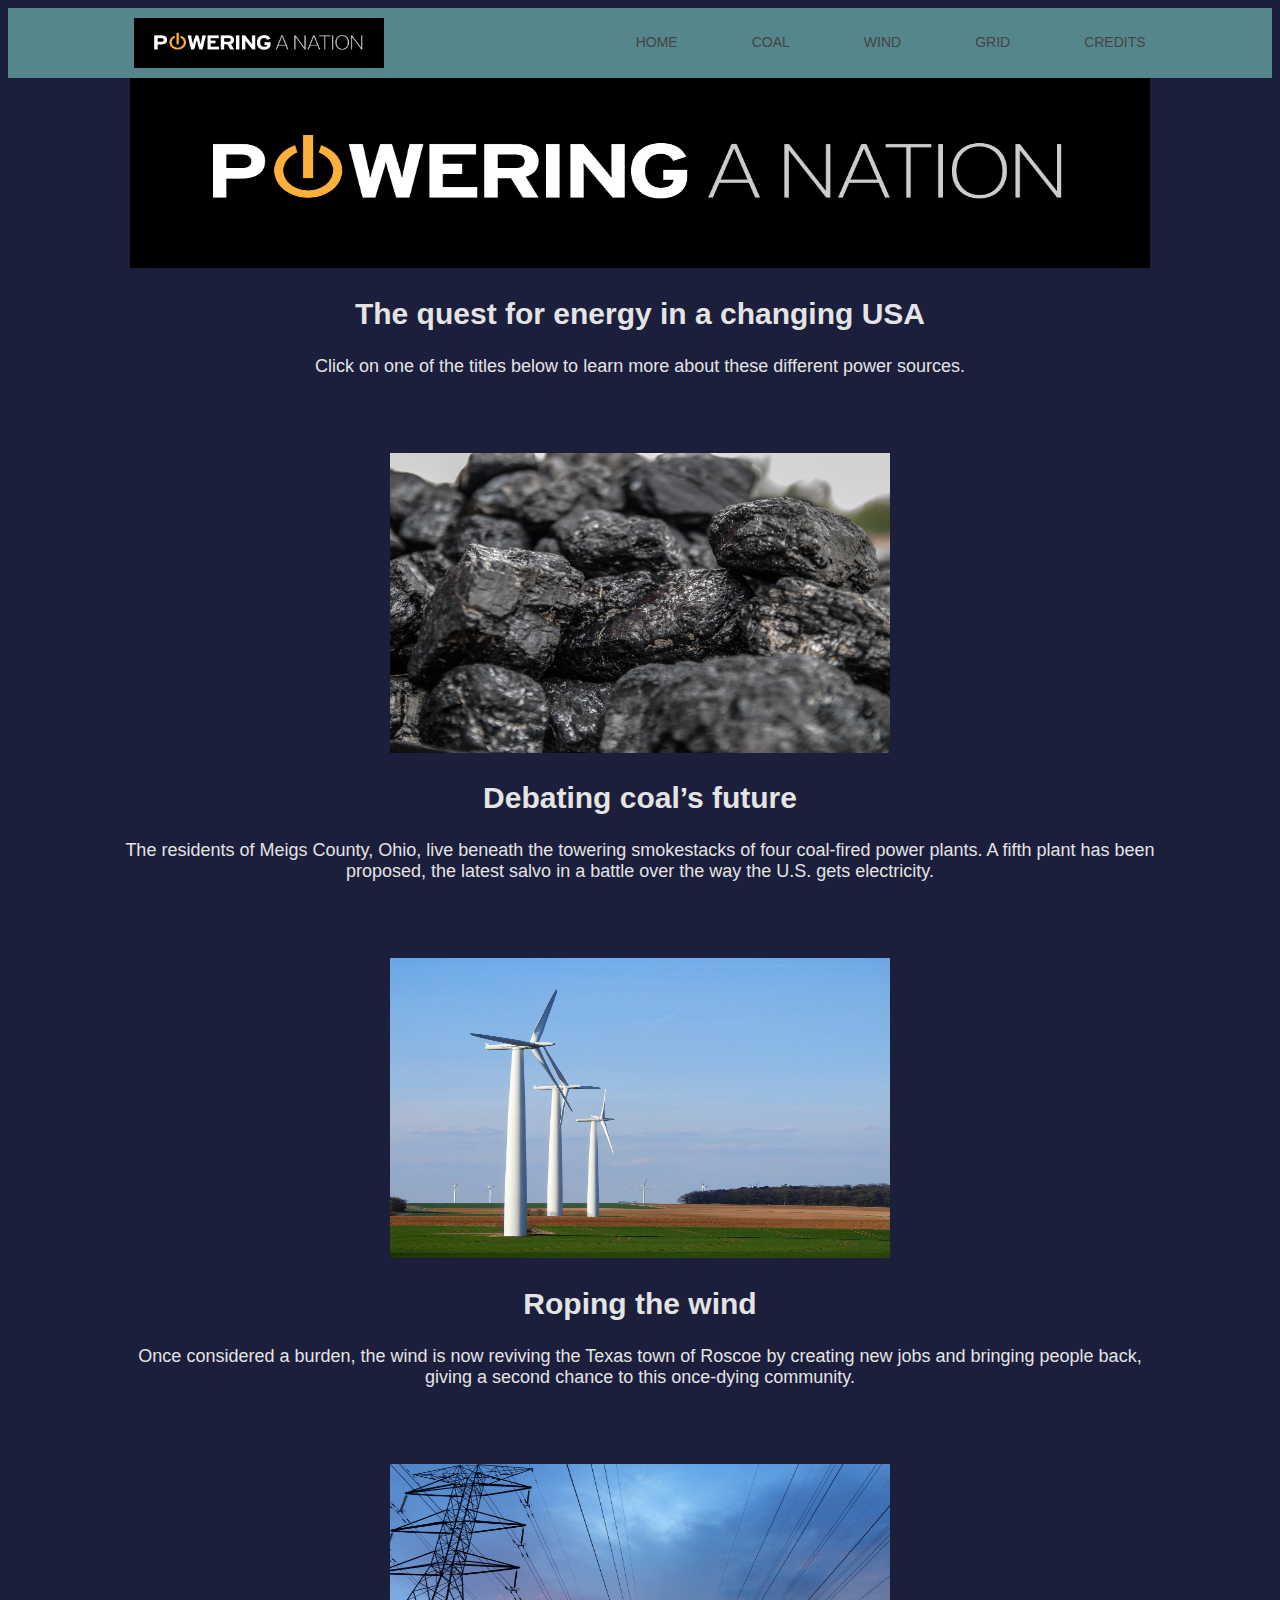
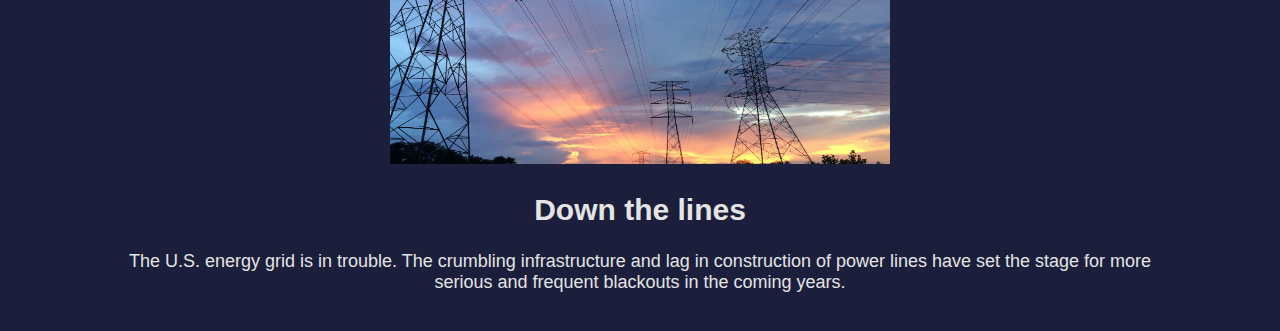
==== index.html @ 628d0445 "added text and image to grid page" ====
<!DOCTYPE html>
<html lang="en">
<head>
    <meta charset="UTF-8">
    <meta http-equiv="X-UA-Compatible" content="IE=edge">
    <meta name="viewport" content="width=device-width, initial-scale=1.0">
    <link rel="stylesheet" href="./css/main.css">
    
    <title>Powering a Nation</title>
</head>
<body class="bg-blue">
    
<header>
    <div class="container">
<img src="img/logopan1.png" alt="logo" class="logo" width="250" height="50">

<nav>
    <ul>
        <li><a href="./">Home</a></li>
        <li><a href="../coal/">Coal</a></li>
        <li><a href="../wind/">Wind</a></li>
        <li><a href="../grid/">Grid</a></li>
        <li><a href="../credits/">Credits</a></li>
    </ul>
</nav>
</div>
</header>
  <main>
    <div class="headerphoto">
        <img src="./img/logopan1.png" alt="logo" height="190" width="1020"> </div>
       
    
        
      <h2>The quest for energy in a changing USA</h2>
      <p style= "text-align: center;
      padding-bottom: 20px;
      padding-right: 3cm;
      padding-left: 3cm;">
          Click on one of the titles below to learn more about these different power sources.
      </p>
        
        <img src="img/pexels-pixabay-46801 (1).jpg" alt="coal" height="300" width="500" style="padding-top: 1cm;">
        <h2><a href="../coal/">Debating coal’s future </a> 
        </h2>
        <p style="text-align: center;
        padding-bottom: 20px;
        padding-right: 3cm;
        padding-left: 3cm;">
            The residents of Meigs County, Ohio, live beneath the towering smokestacks of four coal-fired power plants. A fifth plant has been proposed, the latest salvo in a battle over the way the U.S. gets electricity.
            </p>
            <img src="img/pexels-pixabay-414943.jpg" alt="wind"height="300" width="500" style="padding-top: 1cm;">
            <h2>
                <a href="../wind/">Roping the wind </a>
            </h2>
            <p style="text-align: center;
            padding-bottom: 20px;
            padding-right: 3cm;
            padding-left: 3cm;">
                Once considered a burden, the wind is now reviving the Texas town of Roscoe by creating new jobs and bringing people back, giving a second chance to this once-dying community.
                </p>
    
                <img src="img/pexels-pok-rie-189524.jpg" alt="grid"height="300" width="500" style="padding-top: 1cm;">
               <h2><a href="../grid/">Down the lines </a></h2> 
                <p style="text-align: center;
                padding-bottom: 20px;
                padding-right: 3cm;
                padding-left: 3cm;">
                    
The U.S. energy grid is in trouble. The crumbling infrastructure and lag in construction of power lines have set the stage for more serious and frequent blackouts in the coming years.

                </p>
  </main>

</body>
</html>
---- css/main.css ----
.bg-blue {
  background-color: #1b1f3b;
}
.container {
  width: 80%;
  margin: 0 auto;
}
header {
  background-color: #55868c;
}
.logo {
  float: left;
  padding: 10px 0;
}
nav {
  float: right;
}
nav ul {
  margin: 0;
  padding: 0;
  list-style: none;
}
nav li {
  display: inline-block;
  margin-left: 70px;
  padding-top: 25px;
  position: relative;
}
nav a {
  color: #444;
  text-decoration: none;
  text-transform: uppercase;
  font-family: "Trebuchet MS", "Lucida Sans Unicode", "Lucida Grande",
    "Lucida Sans", Arial, sans-serif;
  font-size: 14px;
}
nav a:hover {
  color: #000;
}
nav a::before {
  content: "";
  display: block;
  height: 5px;
  width: 100%;
  background-color: #444;
  position: absolute;
  top: 0;
  width: 0%;
  transition: all ease-in-out 200ms;
}
nav a:hover::before {
  width: 100%;
}
header::after {
  content: " ";
  display: table;
  clear: both;
}

h1 {
  font-size: 60px;
  font-family: "Trebuchet MS", "Lucida Sans Unicode", "Lucida Grande",
    "Lucida Sans", Arial, sans-serif;
  color: #e4e4e4;
  text-align: center;
  padding-top: 40px;
}
p {
  font-family: "Segoe UI", Tahoma, Geneva, Verdana, sans-serif;
  font-size: 18px;
  color: #e4e4e4;
}

h2 {
  font-size: 30px;
  font-family: "Trebuchet MS", "Lucida Sans Unicode", "Lucida Grande",
    "Lucida Sans", Arial, sans-serif;
  color: #e4e4e4;
  text-align: center;
  padding-left: 5cm;
  padding-right: 5cm;
}
h2 a {
  color: #e4e4e4;
  text-decoration: none;
}
h2 a:hover {
  color: slategray;
}

main {
  text-align: center;
}
/* Container holding the image and the text */
.headerphoto {
  position: relative;
  text-align: center;
  color: white;
}
/* Centered text */
.centered {
  position: absolute;
  top: 50%;
  left: 50%;
  transform: translate(-50%, -50%);
  font-size: 60px;
  font-family: "Trebuchet MS", "Lucida Sans Unicode", "Lucida Grande",
    "Lucida Sans", Arial, sans-serif;
  color: #e4e4e4;
}

/* Create three unequal columns that floats next to each other */
.column {
  float: left;
  padding: 10px;
}

.left,
.right {
  width: 22%;
}

.middle {
  width: 50%;
}

/* Clear floats after the columns */
.row:after {
  content: "";
  display: table;
  clear: both;
}
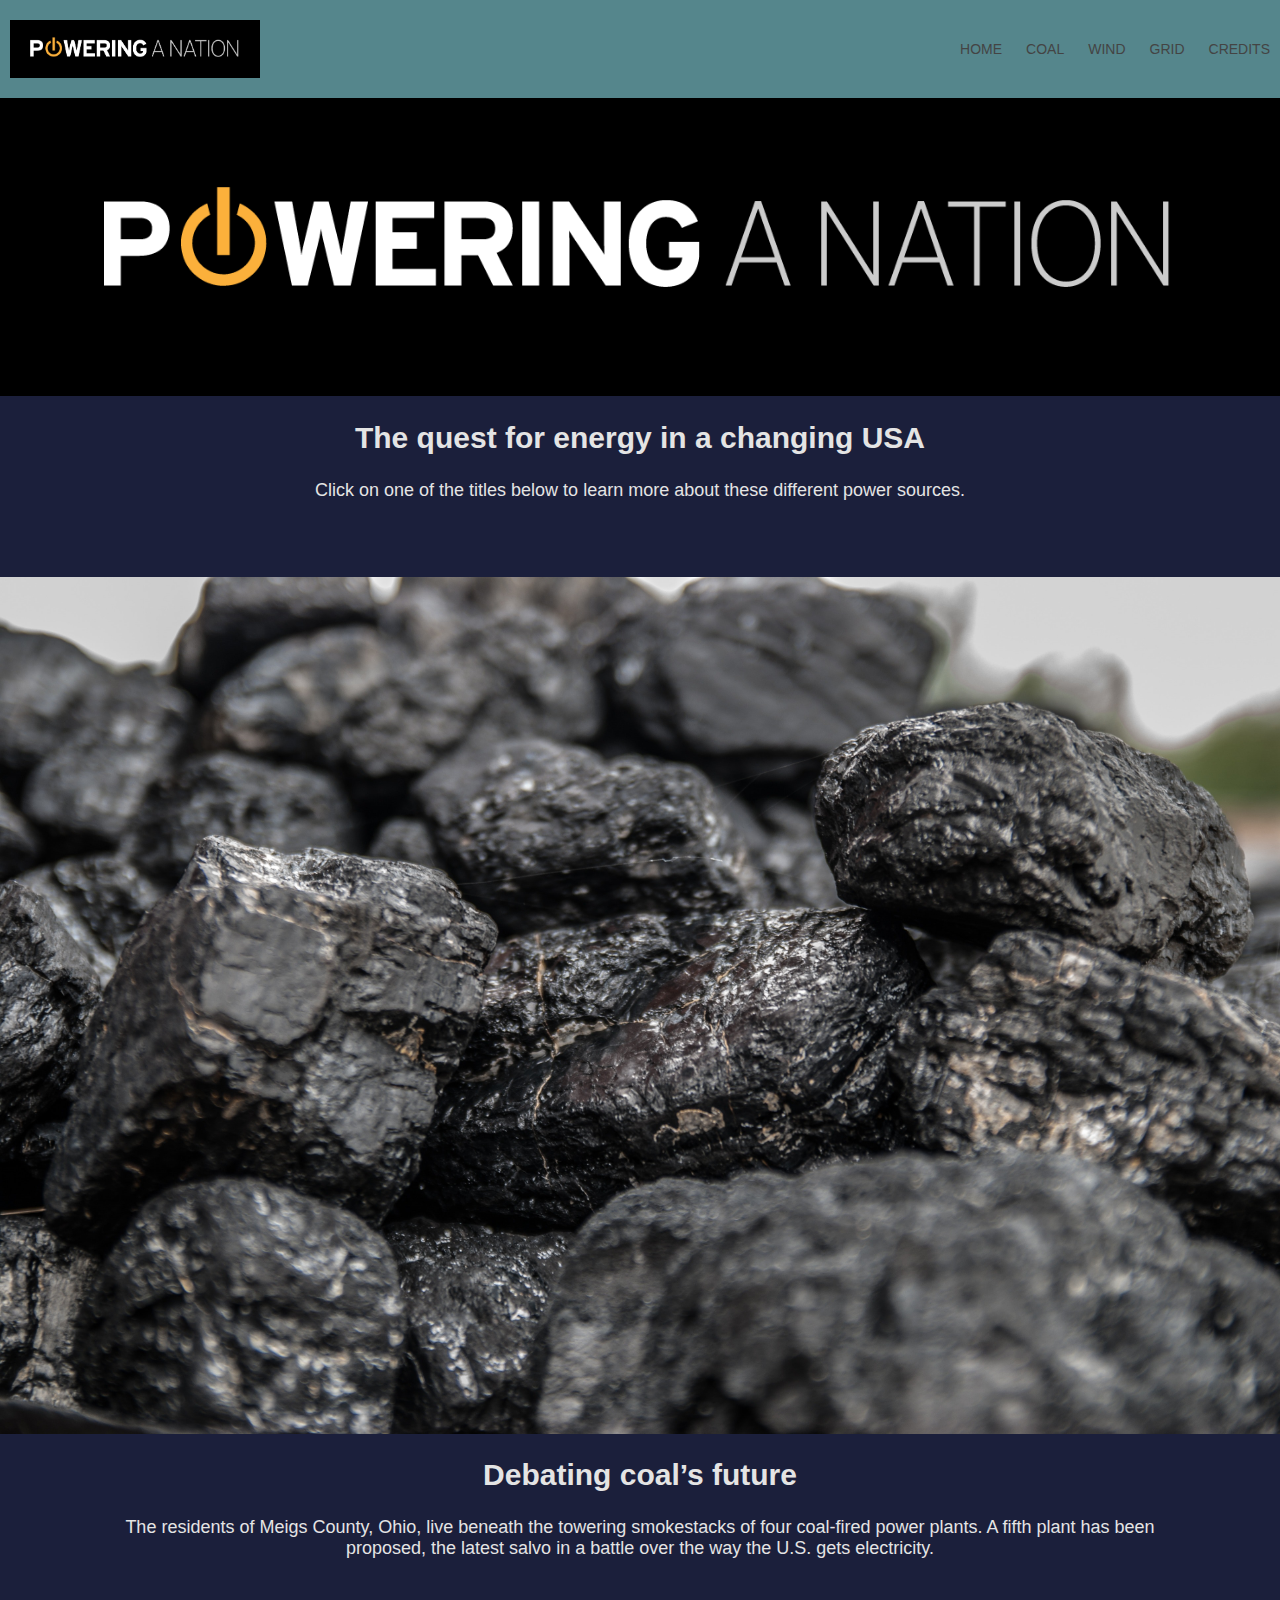
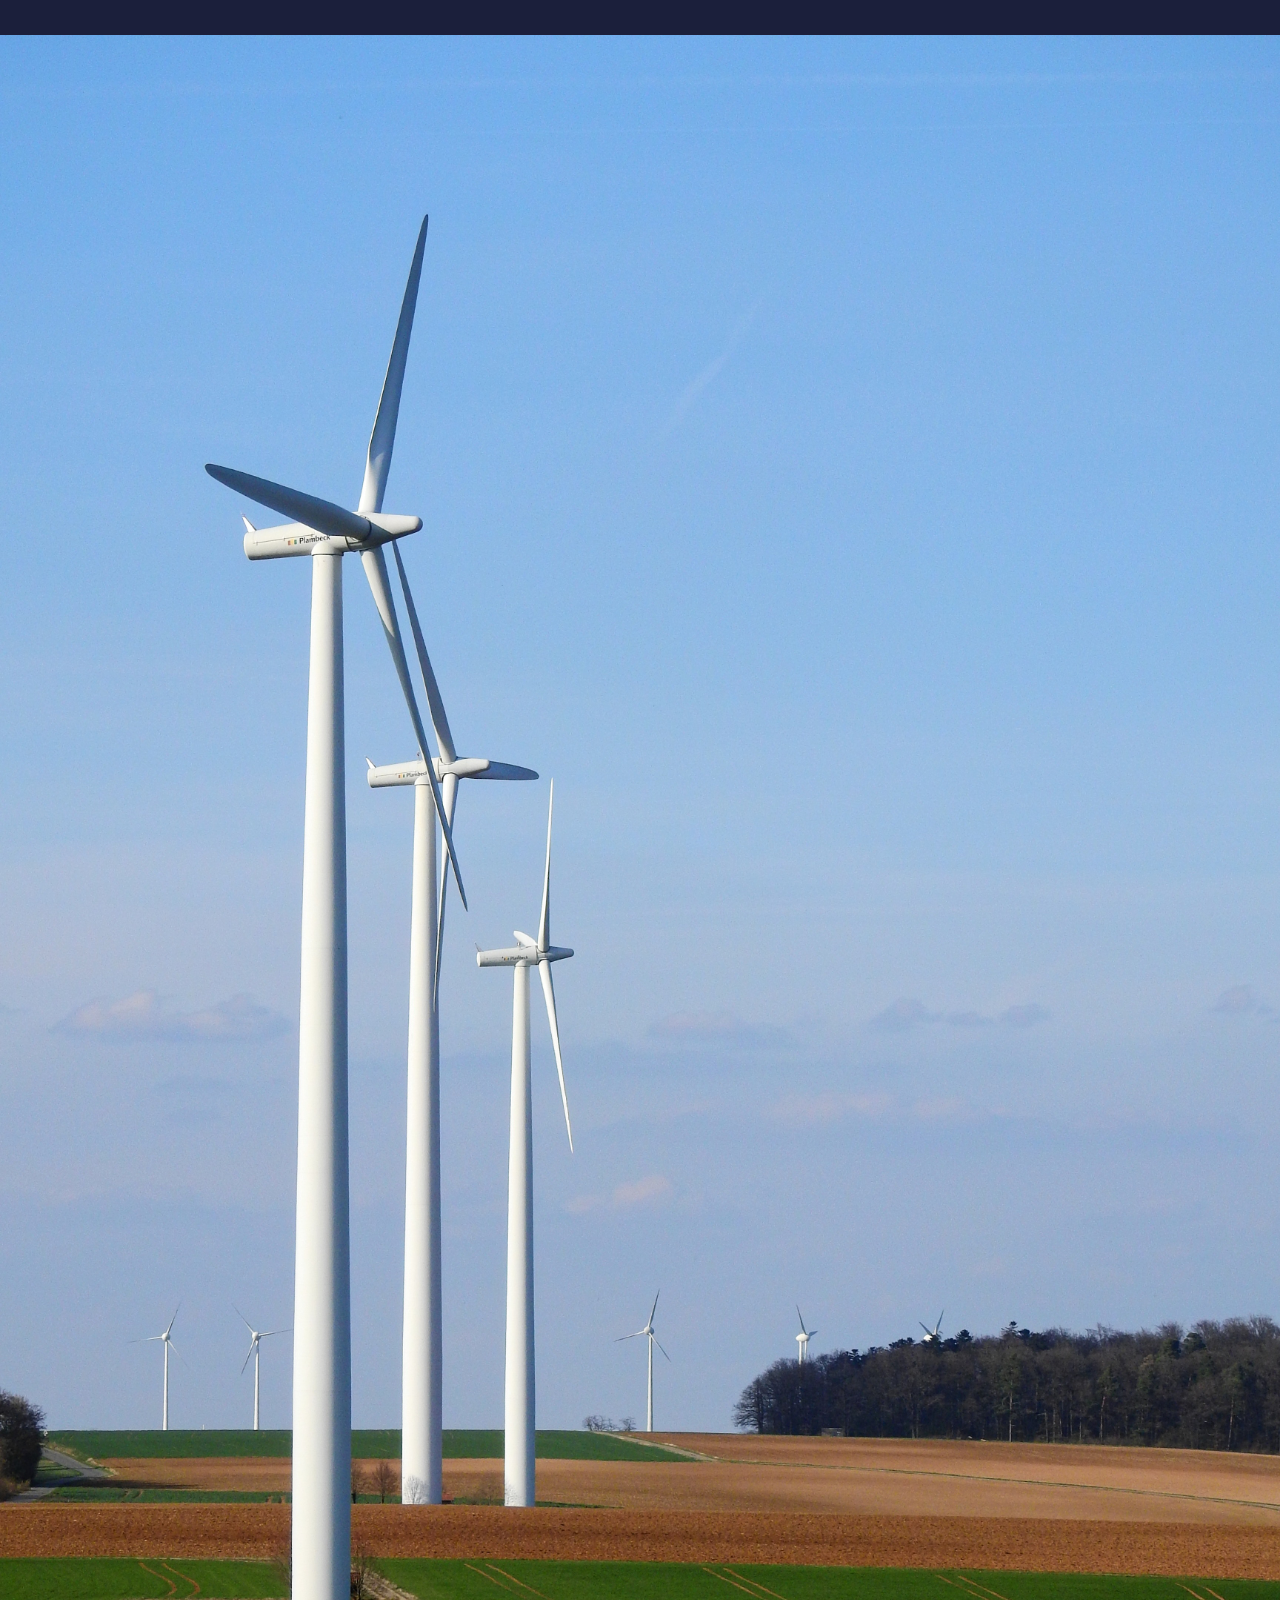
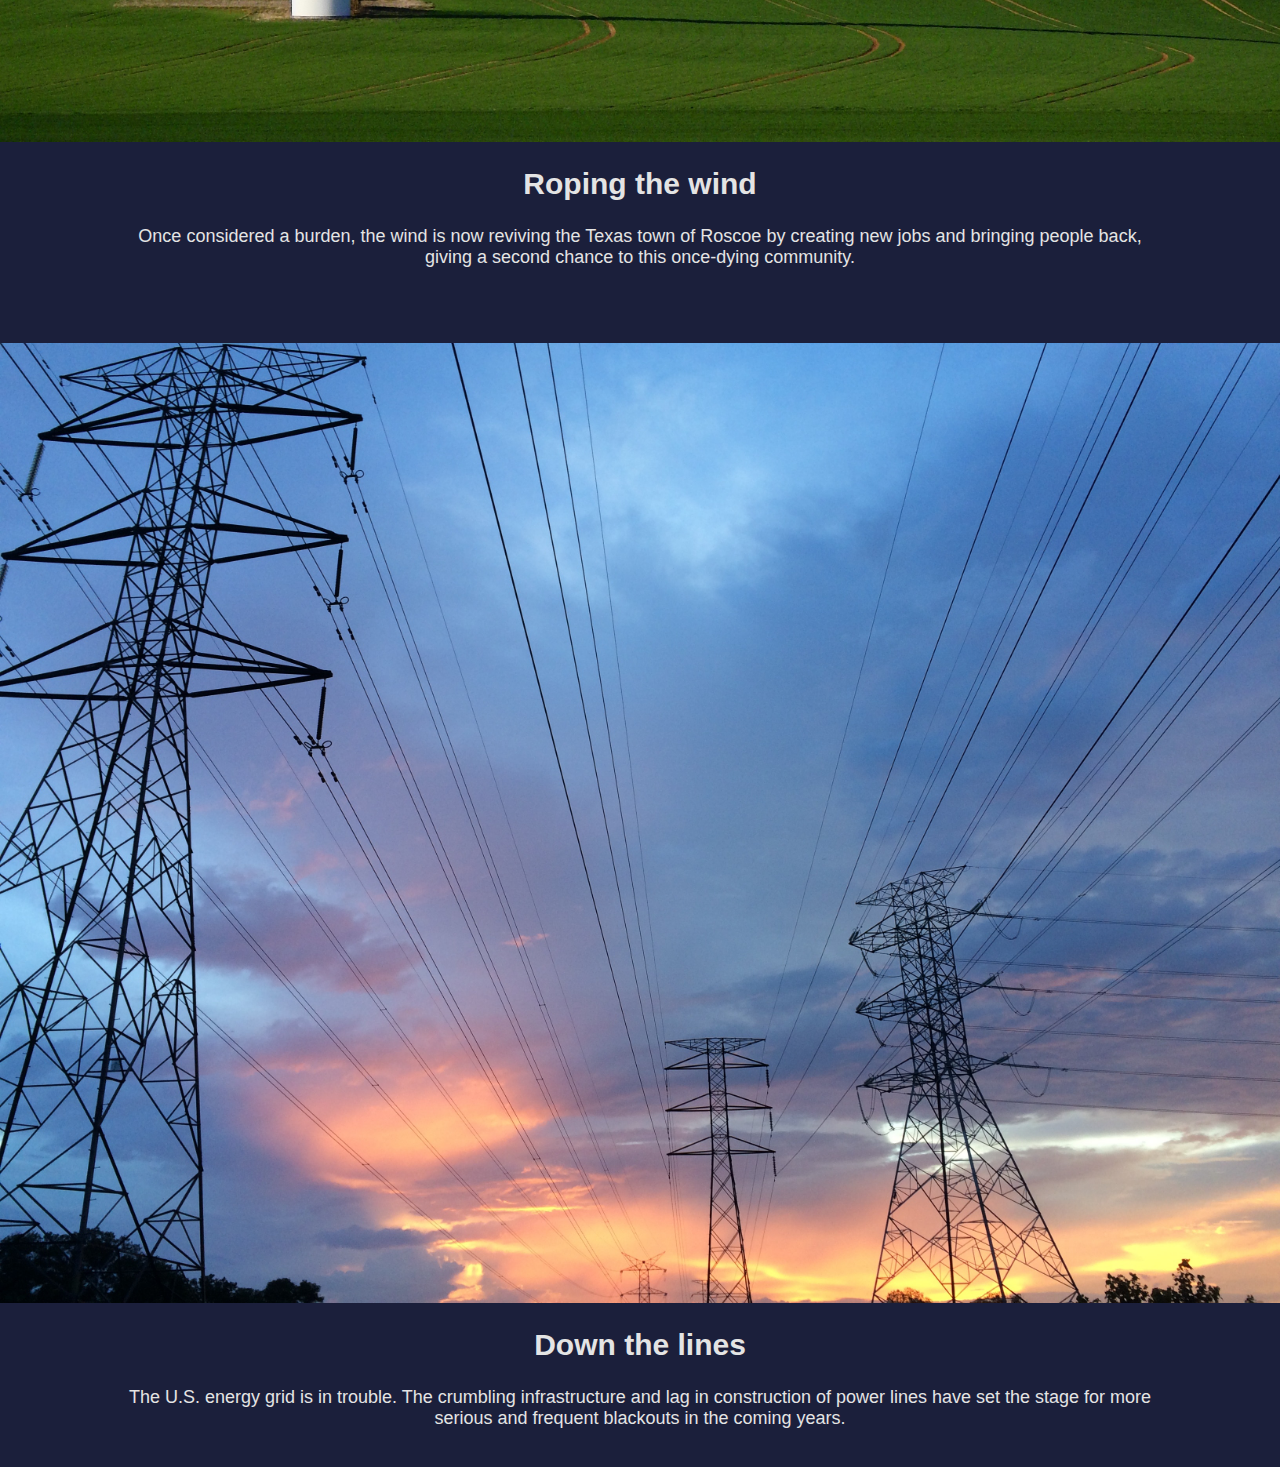
==== commit 0f196ed5: "Improved and simplified navbar." ====
--- a/index.html
+++ b/index.html
@@ -1,75 +1,116 @@
 <!DOCTYPE html>
 <html lang="en">
-<head>
-    <meta charset="UTF-8">
-    <meta http-equiv="X-UA-Compatible" content="IE=edge">
-    <meta name="viewport" content="width=device-width, initial-scale=1.0">
-    <link rel="stylesheet" href="./css/main.css">
-    
+  <head>
+    <meta charset="UTF-8" />
+    <meta http-equiv="X-UA-Compatible" content="IE=edge" />
+    <meta name="viewport" content="width=device-width, initial-scale=1.0" />
+    <link rel="stylesheet" href="./css/main.css" />
+
     <title>Powering a Nation</title>
-</head>
-<body class="bg-blue">
-    
-<header>
-    <div class="container">
-<img src="img/logopan1.png" alt="logo" class="logo" width="250" height="50">
+  </head>
+  <body class="bg-blue">
+    <header>
+      <nav>
+        <a href="./">
+          <img
+            src="./img/logopan1.png"
+            alt="logo"
+            class="logo"
+            width="250"
+            height="50"
+          />
+        </a>
+        <ul>
+          <li><a href="./">Home</a></li>
+          <li><a href="./coal/">Coal</a></li>
+          <li><a href="./wind/">Wind</a></li>
+          <li><a href="./grid/">Grid</a></li>
+          <li><a href="./credits/">Credits</a></li>
+        </ul>
+      </nav>
+    </header>
+    <main>
+      <div class="headerphoto">
+        <img src="./img/logopan1.png" alt="logo" height="190" width="1020" />
+      </div>
 
-<nav>
-    <ul>
-        <li><a href="./">Home</a></li>
-        <li><a href="../coal/">Coal</a></li>
-        <li><a href="../wind/">Wind</a></li>
-        <li><a href="../grid/">Grid</a></li>
-        <li><a href="../credits/">Credits</a></li>
-    </ul>
-</nav>
-</div>
-</header>
-  <main>
-    <div class="headerphoto">
-        <img src="./img/logopan1.png" alt="logo" height="190" width="1020"> </div>
-       
-    
-        
       <h2>The quest for energy in a changing USA</h2>
-      <p style= "text-align: center;
-      padding-bottom: 20px;
-      padding-right: 3cm;
-      padding-left: 3cm;">
-          Click on one of the titles below to learn more about these different power sources.
+      <p
+        style="
+          text-align: center;
+          padding-bottom: 20px;
+          padding-right: 3cm;
+          padding-left: 3cm;
+        "
+      >
+        Click on one of the titles below to learn more about these different
+        power sources.
       </p>
-        
-        <img src="img/pexels-pixabay-46801 (1).jpg" alt="coal" height="300" width="500" style="padding-top: 1cm;">
-        <h2><a href="../coal/">Debating coal’s future </a> 
-        </h2>
-        <p style="text-align: center;
-        padding-bottom: 20px;
-        padding-right: 3cm;
-        padding-left: 3cm;">
-            The residents of Meigs County, Ohio, live beneath the towering smokestacks of four coal-fired power plants. A fifth plant has been proposed, the latest salvo in a battle over the way the U.S. gets electricity.
-            </p>
-            <img src="img/pexels-pixabay-414943.jpg" alt="wind"height="300" width="500" style="padding-top: 1cm;">
-            <h2>
-                <a href="../wind/">Roping the wind </a>
-            </h2>
-            <p style="text-align: center;
-            padding-bottom: 20px;
-            padding-right: 3cm;
-            padding-left: 3cm;">
-                Once considered a burden, the wind is now reviving the Texas town of Roscoe by creating new jobs and bringing people back, giving a second chance to this once-dying community.
-                </p>
-    
-                <img src="img/pexels-pok-rie-189524.jpg" alt="grid"height="300" width="500" style="padding-top: 1cm;">
-               <h2><a href="../grid/">Down the lines </a></h2> 
-                <p style="text-align: center;
-                padding-bottom: 20px;
-                padding-right: 3cm;
-                padding-left: 3cm;">
-                    
-The U.S. energy grid is in trouble. The crumbling infrastructure and lag in construction of power lines have set the stage for more serious and frequent blackouts in the coming years.
 
-                </p>
-  </main>
+      <img
+        src="img/pexels-pixabay-46801.jpg"
+        alt="coal"
+        height="300"
+        width="500"
+        style="padding-top: 1cm"
+      />
+      <h2><a href="../coal/">Debating coal’s future </a></h2>
+      <p
+        style="
+          text-align: center;
+          padding-bottom: 20px;
+          padding-right: 3cm;
+          padding-left: 3cm;
+        "
+      >
+        The residents of Meigs County, Ohio, live beneath the towering
+        smokestacks of four coal-fired power plants. A fifth plant has been
+        proposed, the latest salvo in a battle over the way the U.S. gets
+        electricity.
+      </p>
+      <img
+        src="img/pexels-pixabay-414943.jpg"
+        alt="wind"
+        height="300"
+        width="500"
+        style="padding-top: 1cm"
+      />
+      <h2>
+        <a href="../wind/">Roping the wind </a>
+      </h2>
+      <p
+        style="
+          text-align: center;
+          padding-bottom: 20px;
+          padding-right: 3cm;
+          padding-left: 3cm;
+        "
+      >
+        Once considered a burden, the wind is now reviving the Texas town of
+        Roscoe by creating new jobs and bringing people back, giving a second
+        chance to this once-dying community.
+      </p>
 
-</body>
+      <img
+        src="img/pexels-pok-rie-189524.jpg"
+        alt="grid"
+        height="300"
+        width="500"
+        style="padding-top: 1cm"
+      />
+      <h2><a href="../grid/">Down the lines </a></h2>
+      <p
+        style="
+          text-align: center;
+          padding-bottom: 20px;
+          padding-right: 3cm;
+          padding-left: 3cm;
+        "
+      >
+        The U.S. energy grid is in trouble. The crumbling infrastructure and lag
+        in construction of power lines have set the stage for more serious and
+        frequent blackouts in the coming years.
+      </p>
+    </main>
+  </body>
 </html>
--- a/css/main.css
+++ b/css/main.css
@@ -1,60 +1,17 @@
-.bg-blue {
-  background-color: #1b1f3b;
+/* Global Styles */
+
+body {
+  margin: 0;
 }
-.container {
-  width: 80%;
-  margin: 0 auto;
+
+img {
+  display: block;
+  width: 100%;
+  height: auto;
 }
+
 header {
   background-color: #55868c;
-}
-.logo {
-  float: left;
-  padding: 10px 0;
-}
-nav {
-  float: right;
-}
-nav ul {
-  margin: 0;
-  padding: 0;
-  list-style: none;
-}
-nav li {
-  display: inline-block;
-  margin-left: 70px;
-  padding-top: 25px;
-  position: relative;
-}
-nav a {
-  color: #444;
-  text-decoration: none;
-  text-transform: uppercase;
-  font-family: "Trebuchet MS", "Lucida Sans Unicode", "Lucida Grande",
-    "Lucida Sans", Arial, sans-serif;
-  font-size: 14px;
-}
-nav a:hover {
-  color: #000;
-}
-nav a::before {
-  content: "";
-  display: block;
-  height: 5px;
-  width: 100%;
-  background-color: #444;
-  position: absolute;
-  top: 0;
-  width: 0%;
-  transition: all ease-in-out 200ms;
-}
-nav a:hover::before {
-  width: 100%;
-}
-header::after {
-  content: " ";
-  display: table;
-  clear: both;
 }
 
 h1 {
@@ -64,11 +21,6 @@
   color: #e4e4e4;
   text-align: center;
   padding-top: 40px;
-}
-p {
-  font-family: "Segoe UI", Tahoma, Geneva, Verdana, sans-serif;
-  font-size: 18px;
-  color: #e4e4e4;
 }
 
 h2 {
@@ -80,23 +32,103 @@
   padding-left: 5cm;
   padding-right: 5cm;
 }
+
 h2 a {
   color: #e4e4e4;
   text-decoration: none;
 }
+
 h2 a:hover {
   color: slategray;
+}
+
+p {
+  font-family: "Segoe UI", Tahoma, Geneva, Verdana, sans-serif;
+  font-size: 18px;
+  color: #e4e4e4;
 }
 
 main {
   text-align: center;
 }
+
+header::after {
+  content: " ";
+  display: table;
+  clear: both;
+}
+
+.bg-blue {
+  background-color: #1b1f3b;
+}
+
+.container {
+  width: 80%;
+  margin: 0 auto;
+}
+
+.logo {
+  width: 250px;
+}
+
+/* Navbar Styles */
+nav {
+  display: flex;
+  justify-content: space-between;
+  align-items: center;
+  padding: 10px;
+}
+
+nav ul {
+  margin: 0;
+  padding: 0;
+  list-style: none;
+}
+
+nav li {
+  display: inline-block;
+  margin-left: 20px;
+}
+
+nav a {
+  position: relative;
+  color: #444;
+  text-decoration: none;
+  text-transform: uppercase;
+  font-family: "Trebuchet MS", "Lucida Sans Unicode", "Lucida Grande",
+    "Lucida Sans", Arial, sans-serif;
+  font-size: 14px;
+  margin: 10px 0;
+  display: block;
+}
+
+nav a:hover {
+  color: #000;
+}
+
+nav a::before {
+  content: "";
+  display: block;
+  height: 5px;
+  width: 100%;
+  background-color: #444;
+  position: absolute;
+  bottom: -5px;
+  width: 0%;
+  transition: all ease-in-out 200ms;
+}
+
+nav a:hover::before {
+  width: 100%;
+}
+
 /* Container holding the image and the text */
 .headerphoto {
   position: relative;
   text-align: center;
   color: white;
 }
+
 /* Centered text */
 .centered {
   position: absolute;
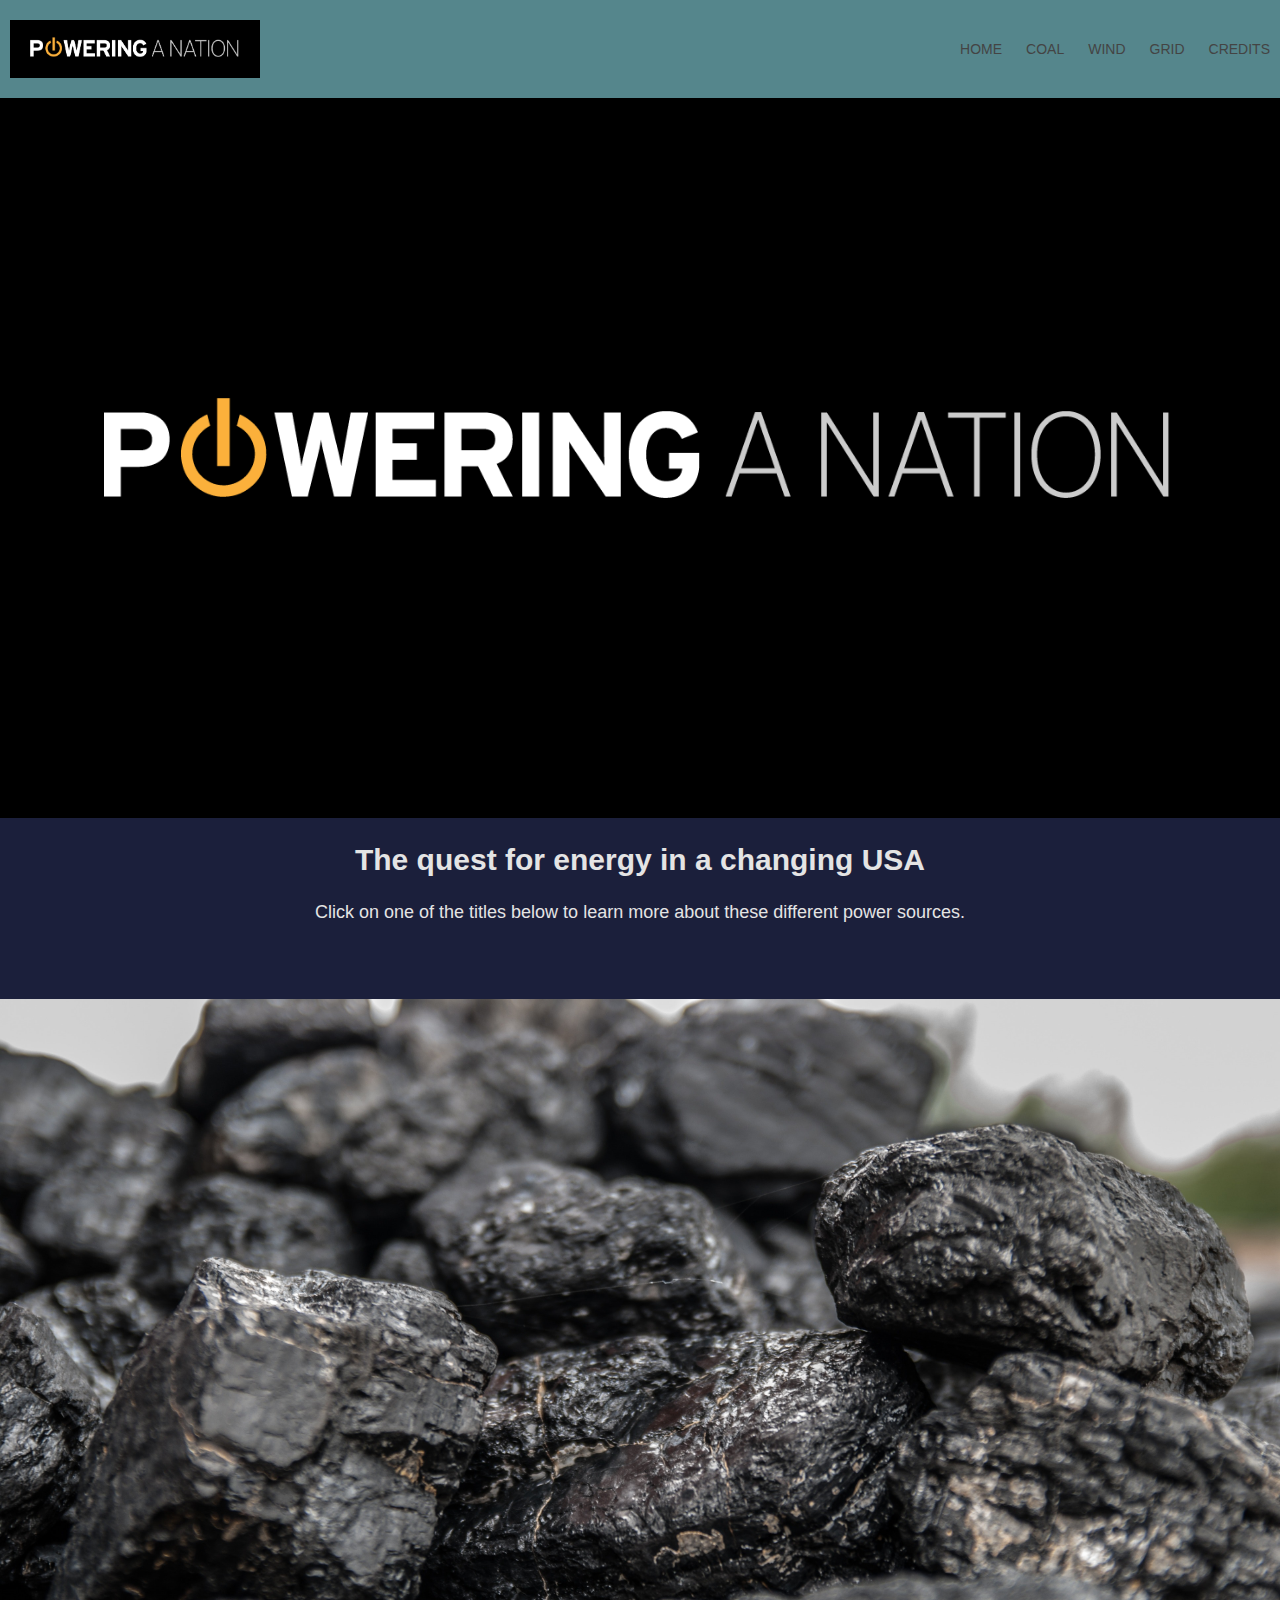
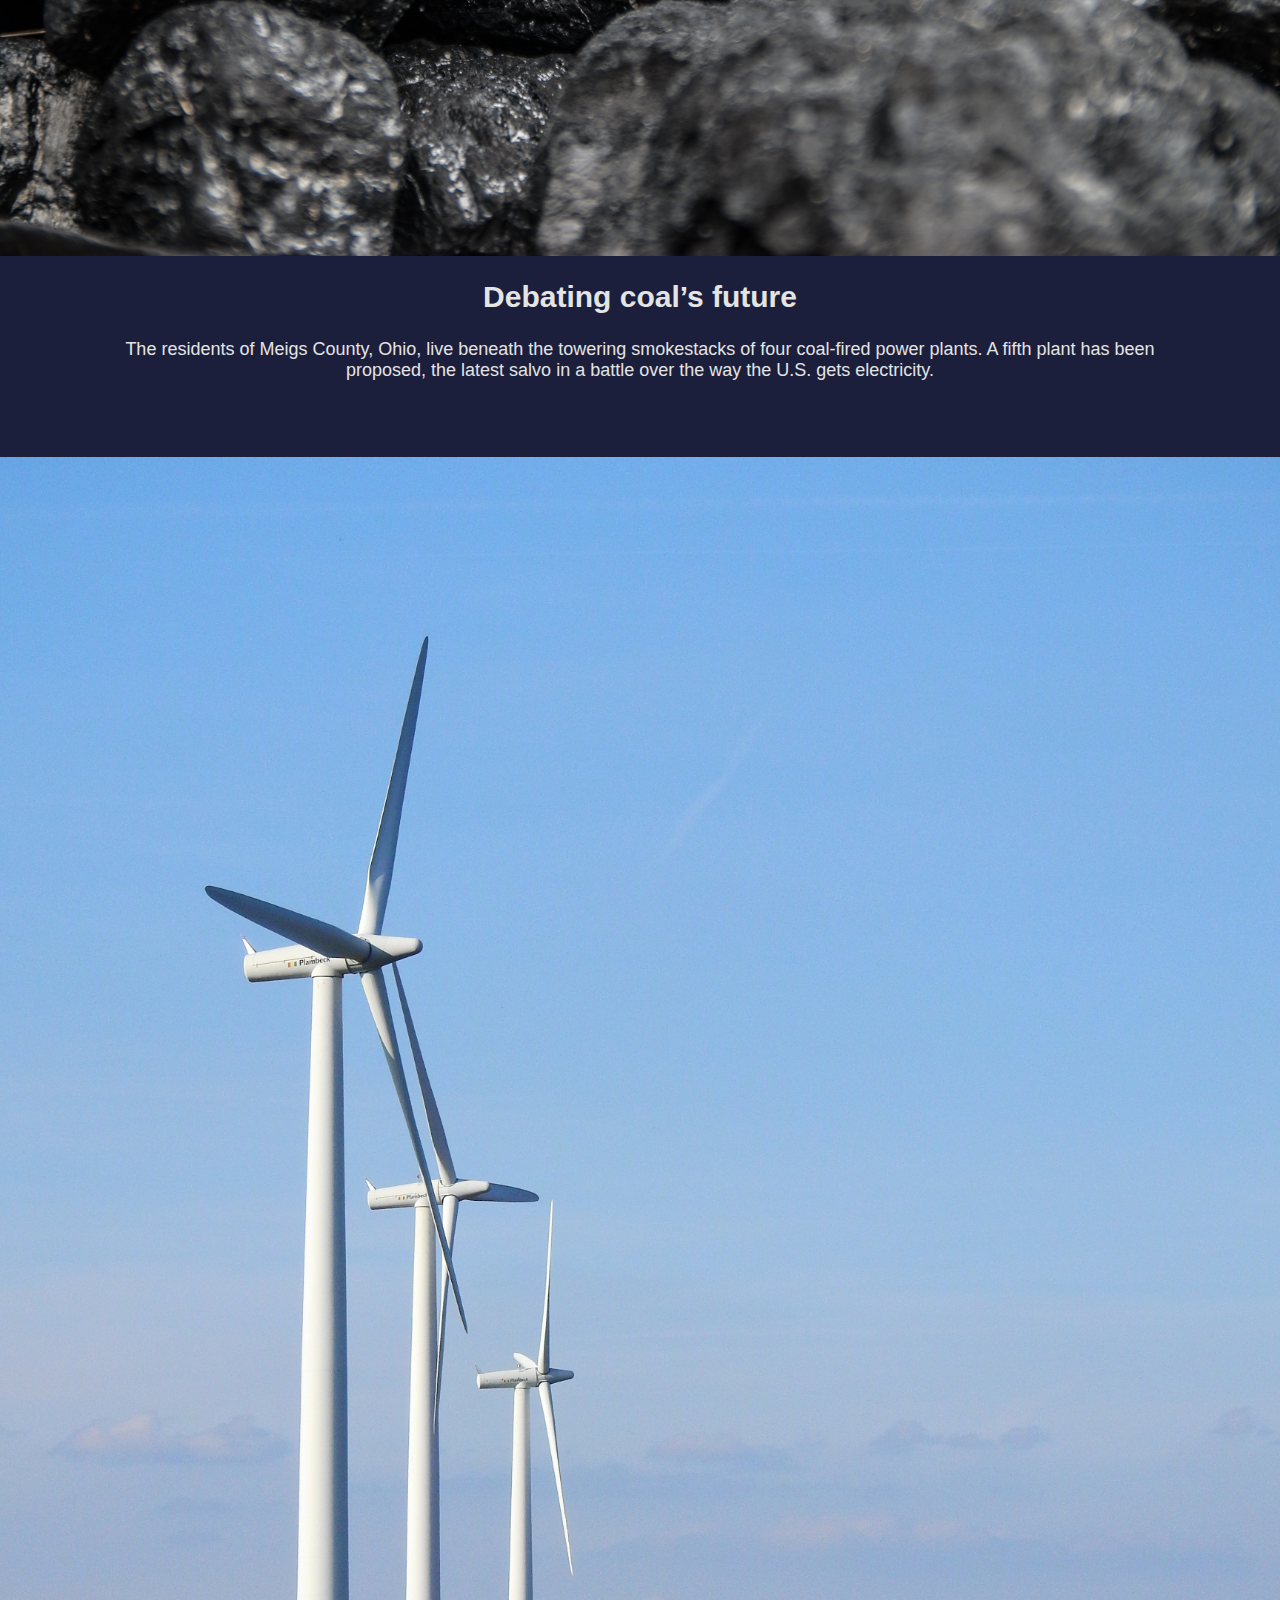
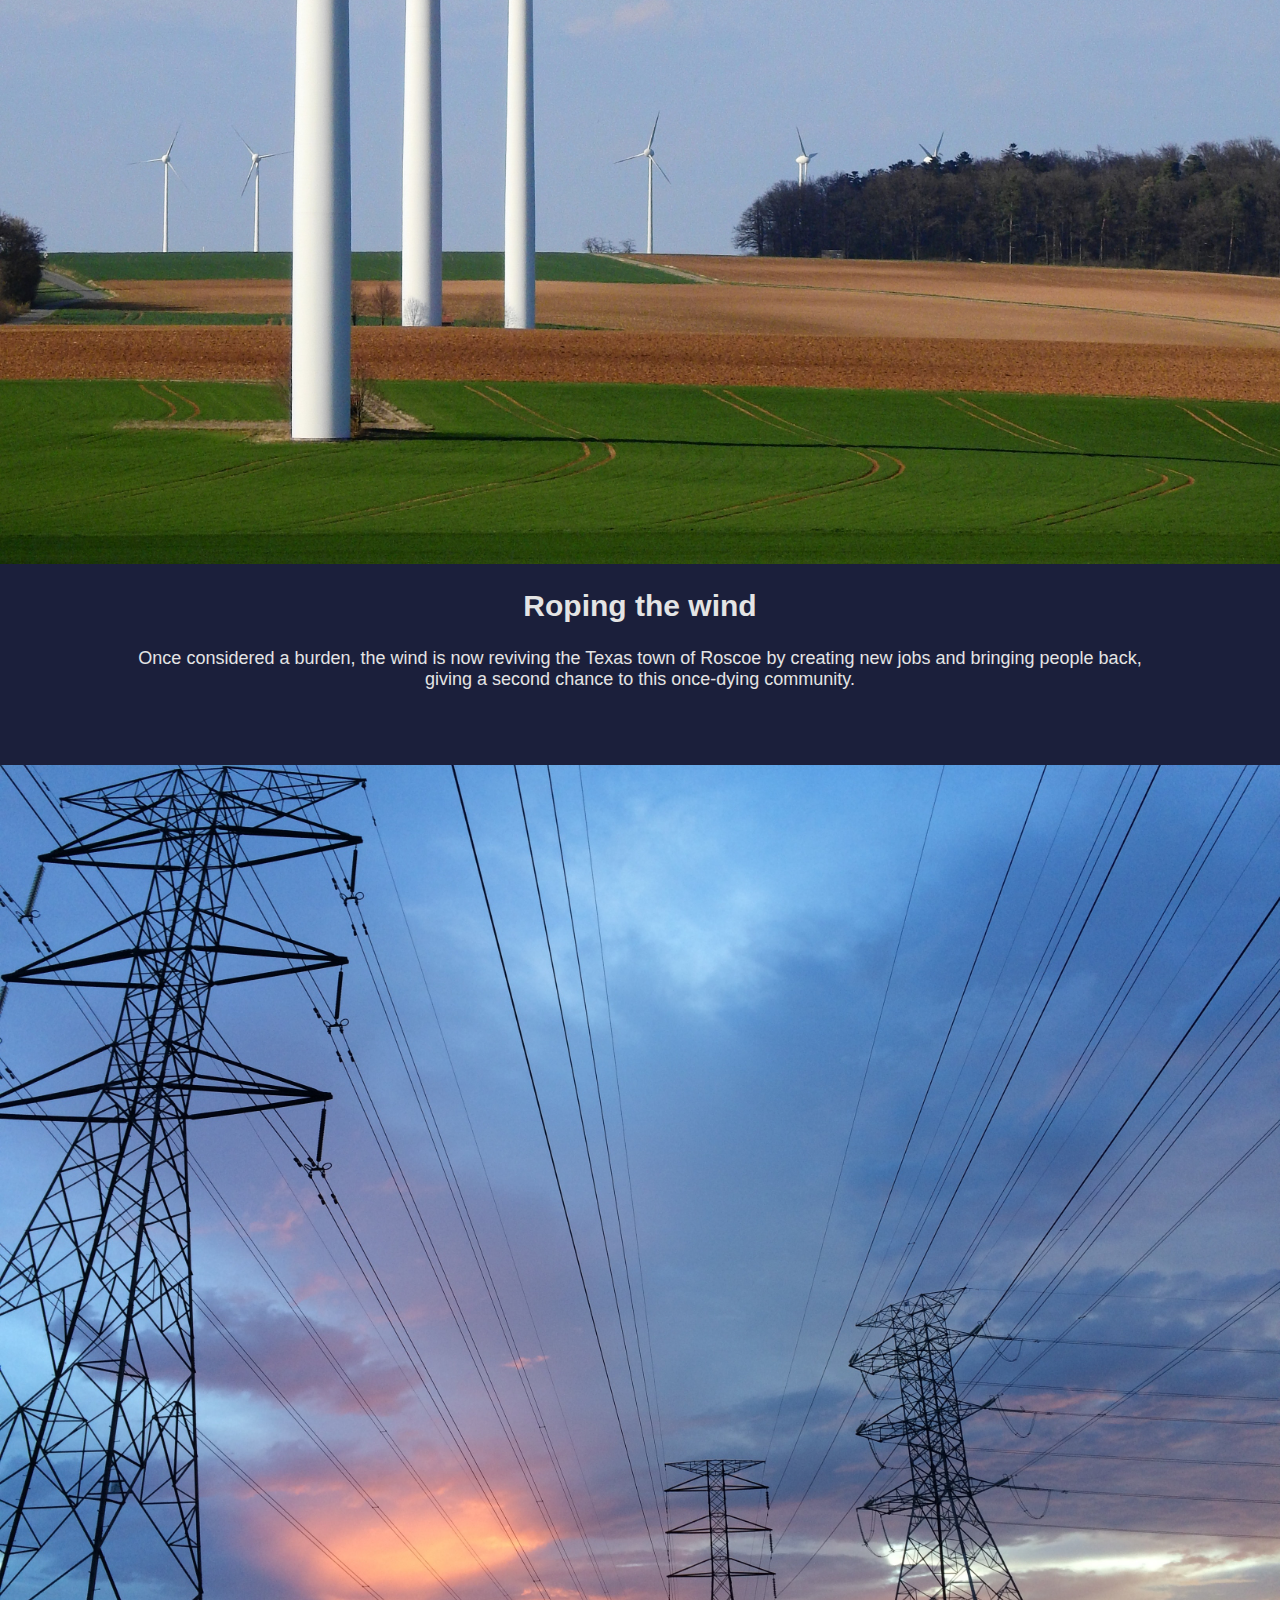
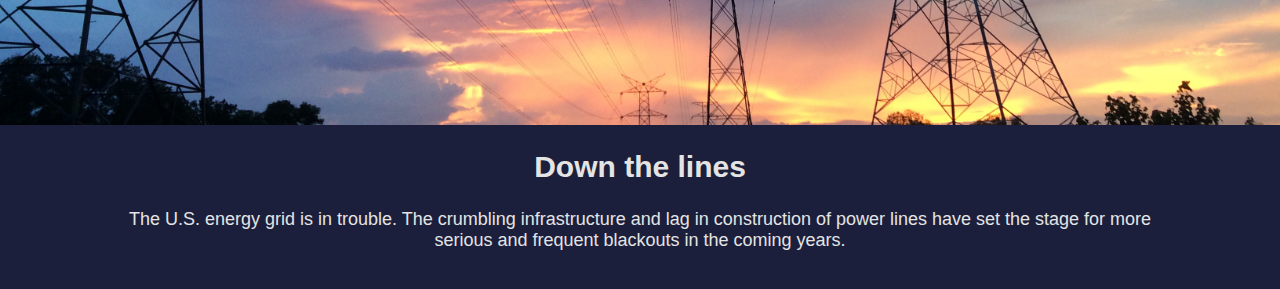
==== commit 4d10fc18: "Improved header photo sizing." ====
--- a/index.html
+++ b/index.html
@@ -31,7 +31,13 @@
     </header>
     <main>
       <div class="headerphoto">
-        <img src="./img/logopan1.png" alt="logo" height="190" width="1020" />
+        <img
+          src="./img/logopan1.png"
+          class="logo-header"
+          alt="logo"
+          height="190"
+          width="1020"
+        />
       </div>
 
       <h2>The quest for energy in a changing USA</h2>
--- a/css/main.css
+++ b/css/main.css
@@ -127,6 +127,18 @@
   position: relative;
   text-align: center;
   color: white;
+  height: 80vh;
+  background-color: black;
+}
+
+.headerphoto img {
+  width: 100%;
+  height: 100%;
+  object-fit: cover;
+}
+
+.headerphoto img.logo-header {
+  object-fit: contain;
 }
 
 /* Centered text */
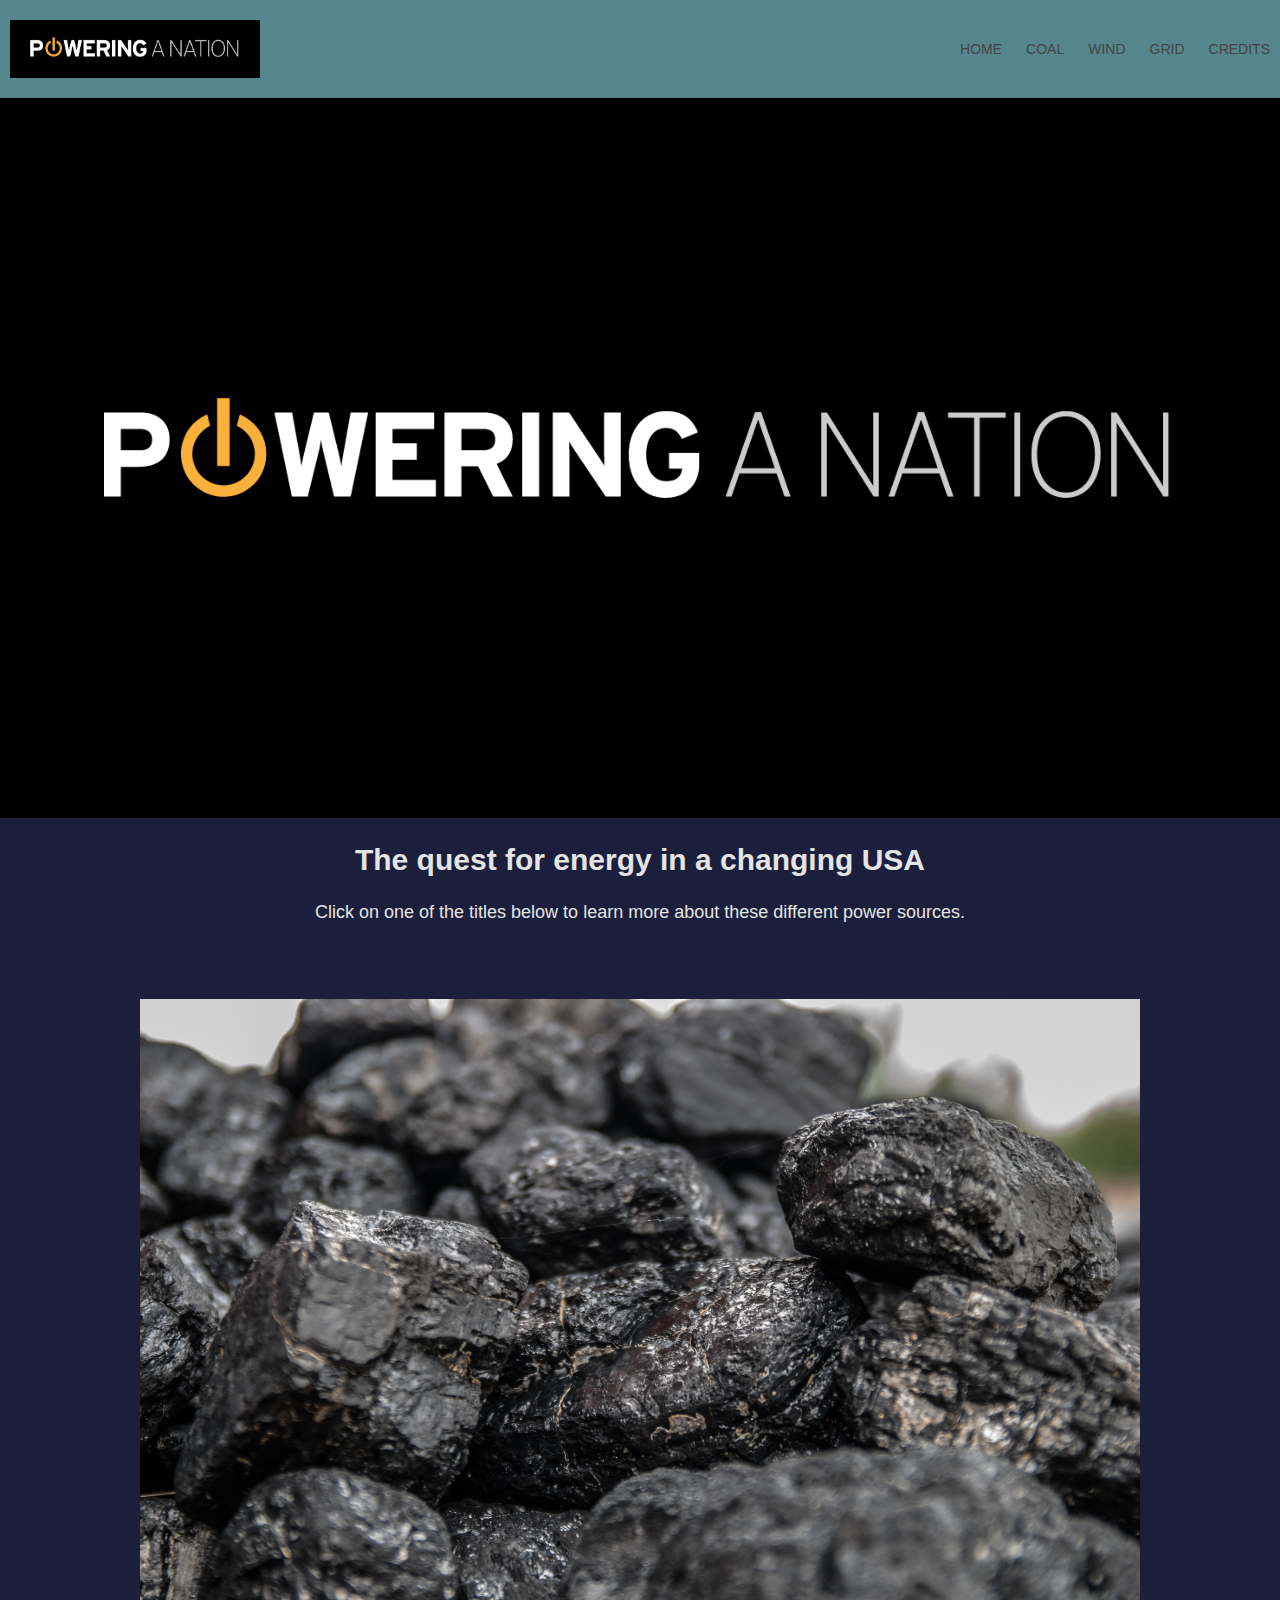
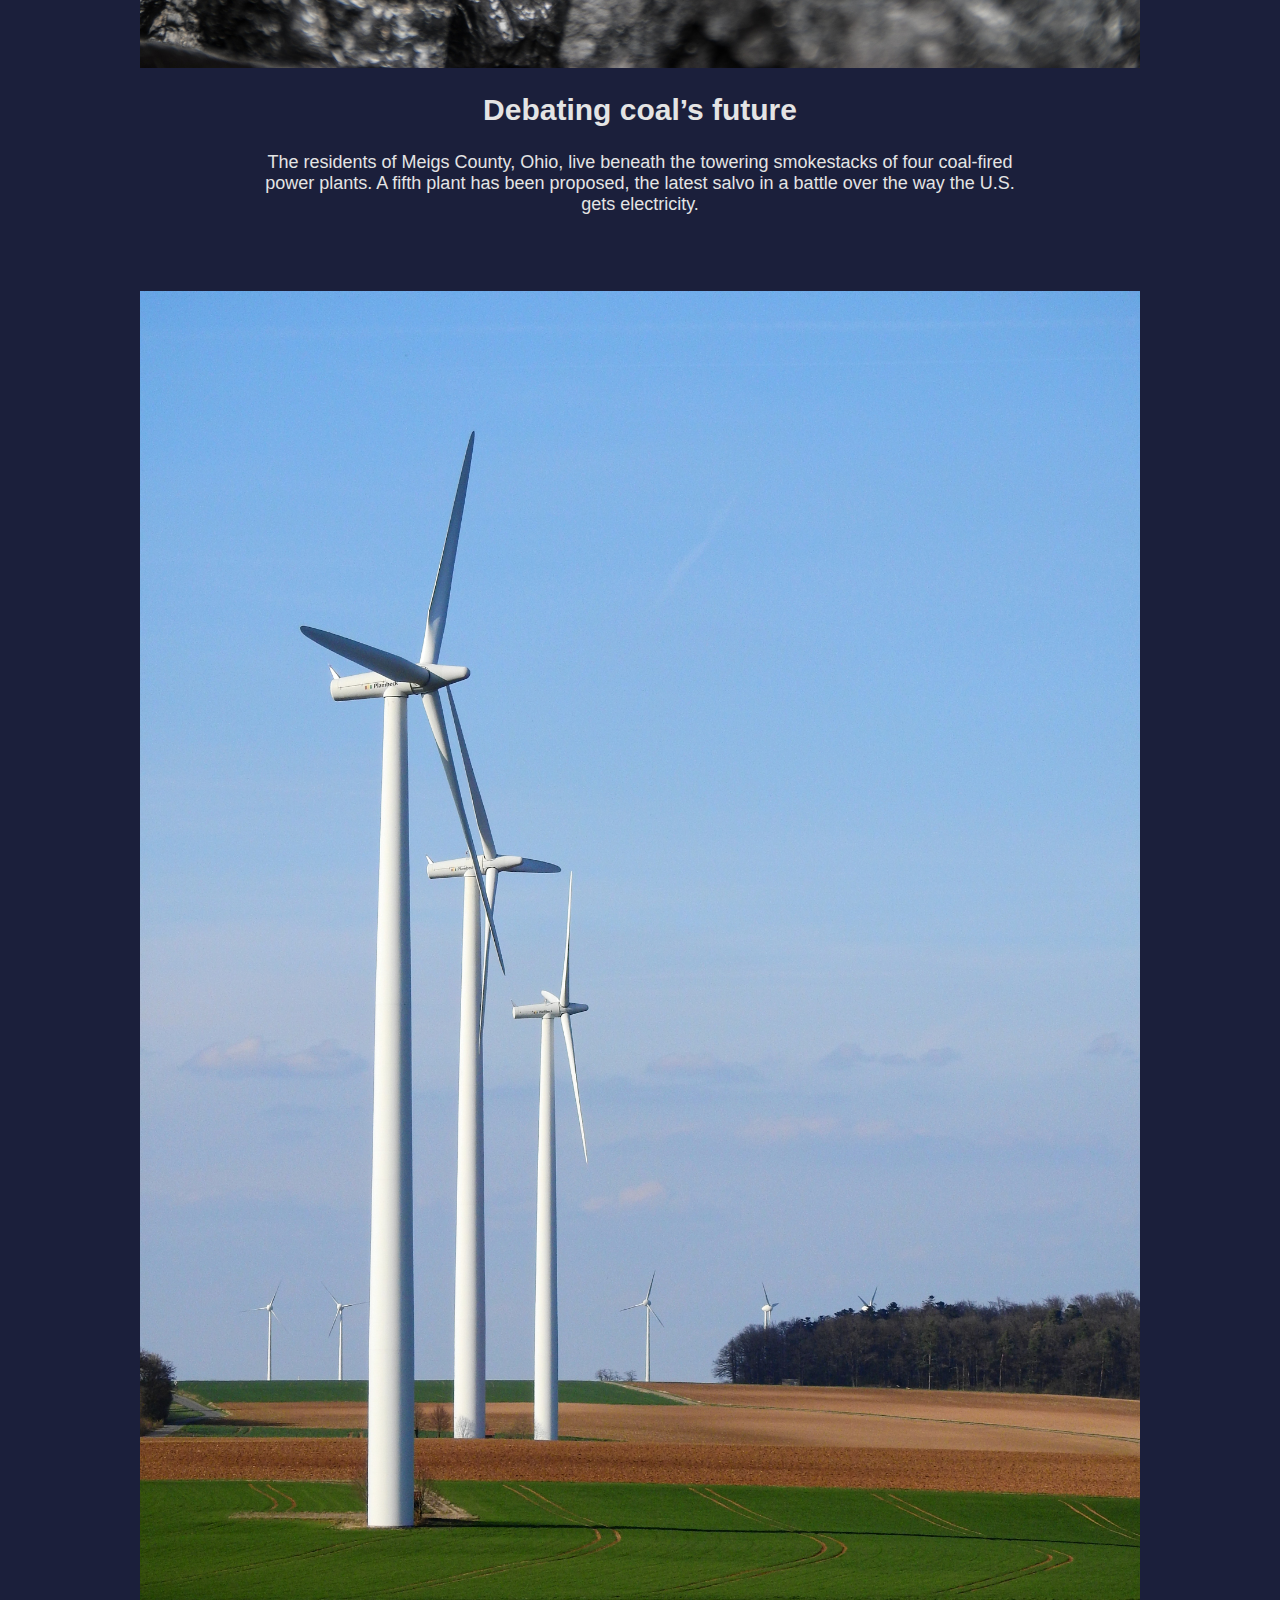
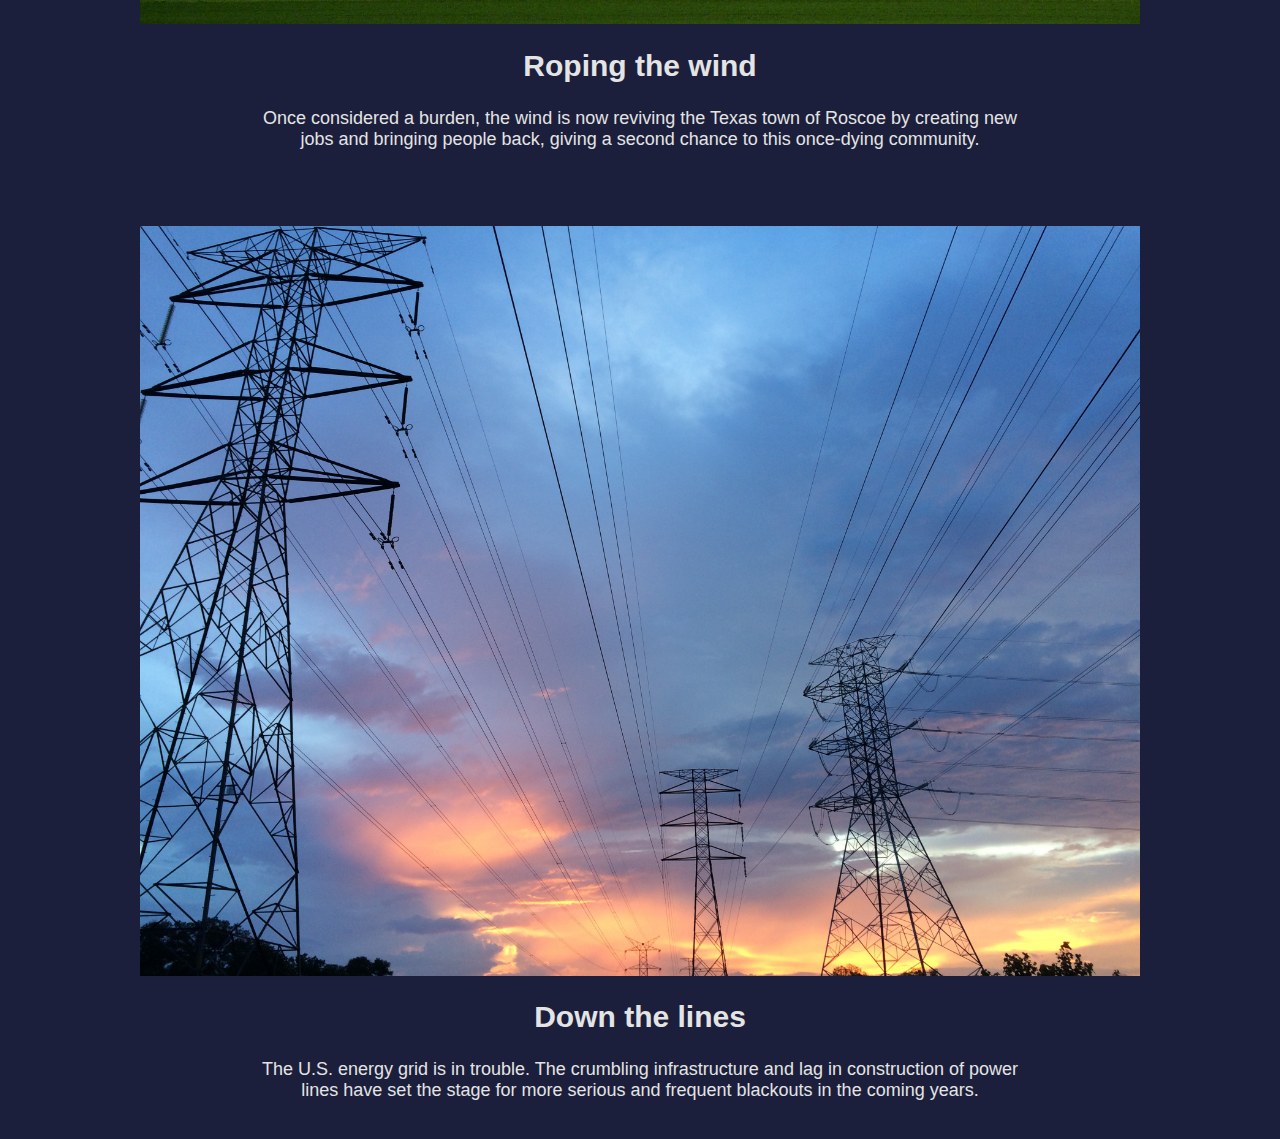
==== commit 2ce88e49: "Set max-width on main content." ====
--- a/index.html
+++ b/index.html
@@ -28,8 +28,6 @@
           <li><a href="./credits/">Credits</a></li>
         </ul>
       </nav>
-    </header>
-    <main>
       <div class="headerphoto">
         <img
           src="./img/logopan1.png"
@@ -39,7 +37,9 @@
           width="1020"
         />
       </div>
+    </header>
 
+    <main>
       <h2>The quest for energy in a changing USA</h2>
       <p
         style="
--- a/css/main.css
+++ b/css/main.css
@@ -50,6 +50,8 @@
 
 main {
   text-align: center;
+  max-width: 1000px;
+  margin: 0 auto;
 }
 
 header::after {
